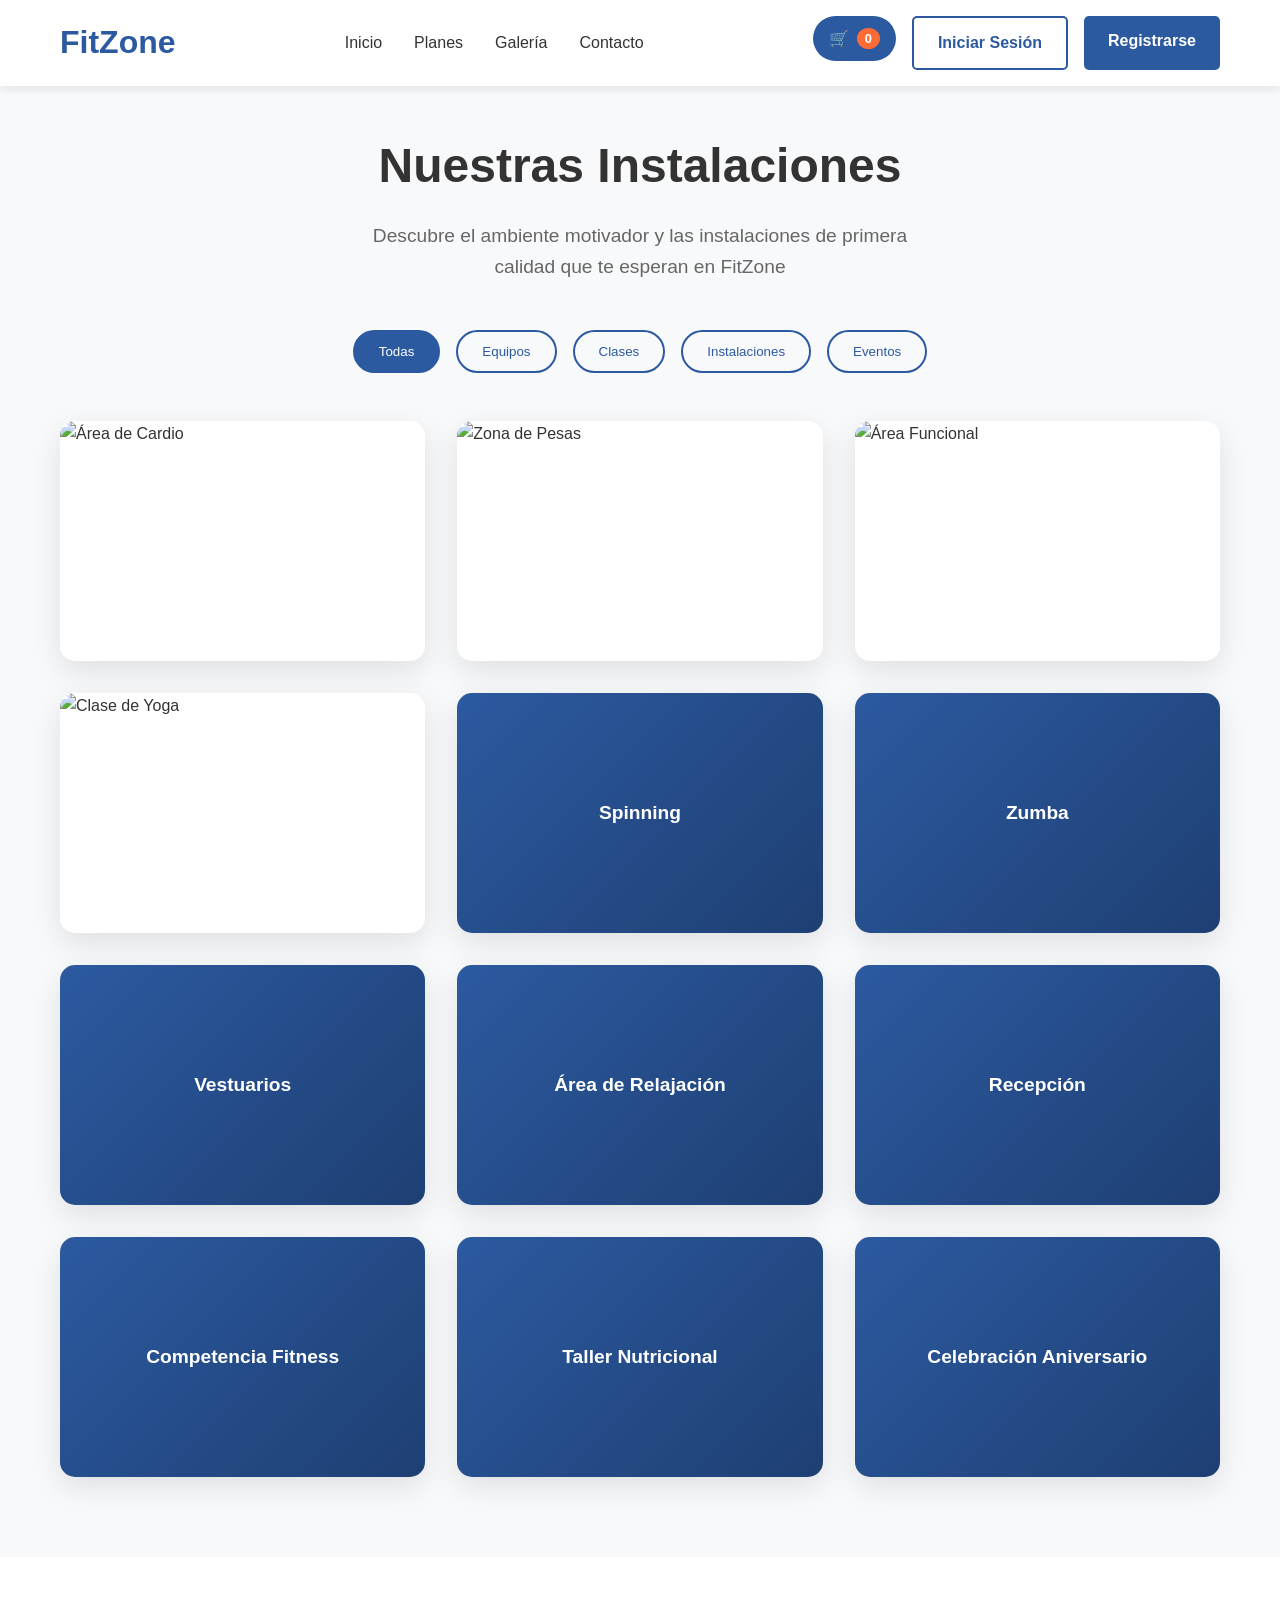
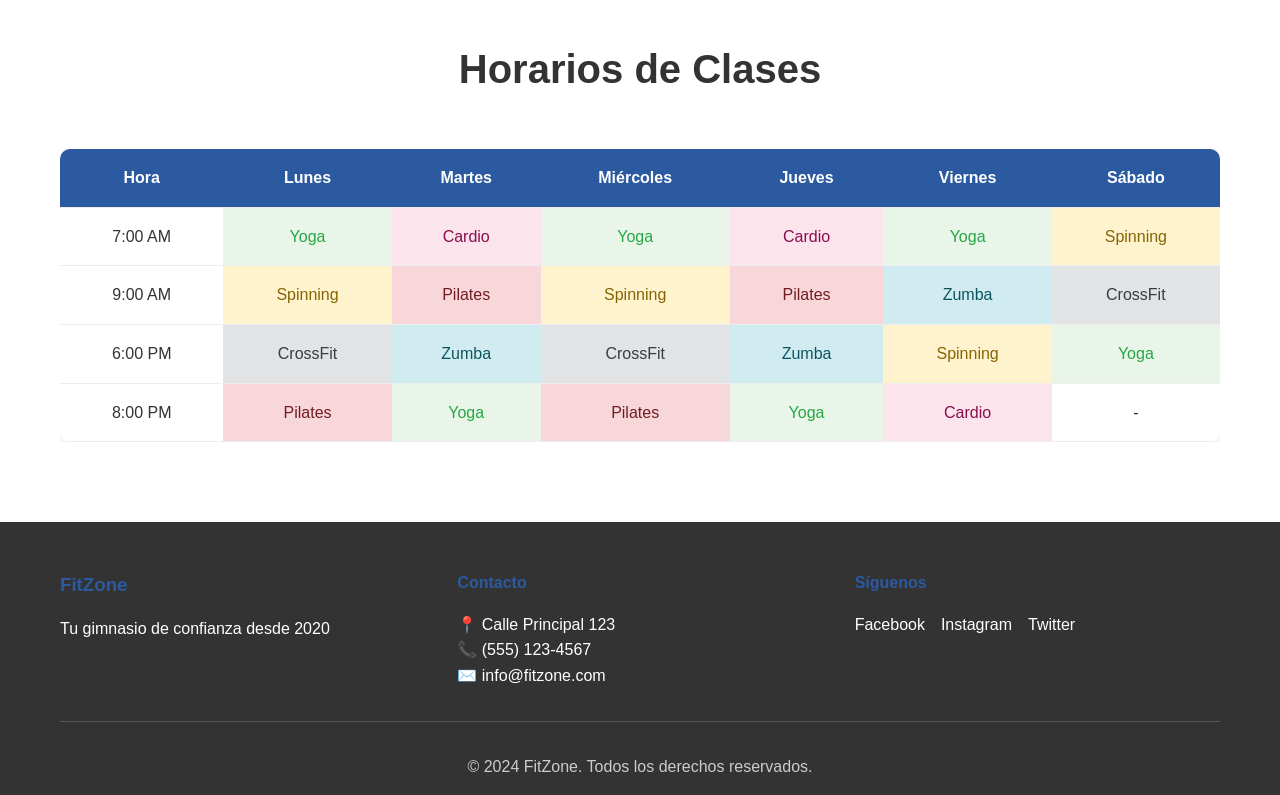
==== galeria.html @ 1cef654f "IA" ====
<!DOCTYPE html>
<html lang="es">
<head>
    <meta charset="UTF-8">
    <meta name="viewport" content="width=device-width, initial-scale=1.0">
    <title>Galería - FitZone</title>
    <link rel="stylesheet" href="styles.css">
</head>
<body>
    <!-- Encabezado -->
    <header class="header">
        <div class="container">
            <div class="logo">
                <h1><a href="index.html" style="color: #2c5aa0; text-decoration: none;">FitZone</a></h1>
            </div>
            <nav class="nav">
                <ul>
                    <li><a href="index.html#inicio">Inicio</a></li>
                    <li><a href="planes.html">Planes</a></li>
                    <li><a href="galeria.html">Galería</a></li>
                    <li><a href="index.html#contacto">Contacto</a></li>
                </ul>
            </nav>
            <div class="auth-buttons">
                <div class="cart-container">
                    <button id="cartBtn" class="cart-btn">
                        🛒 <span id="cartCount">0</span>
                    </button>
                </div>
                <a href="login.html" class="btn-secondary">Iniciar Sesión</a>
                <a href="register.html" class="btn-primary">Registrarse</a>
            </div>
        </div>
    </header>

    <!-- Sección de Galería -->
    <section class="gallery-section">
        <div class="container">
            <div class="gallery-header">
                <h1>Nuestras Instalaciones</h1>
                <p>Descubre el ambiente motivador y las instalaciones de primera calidad que te esperan en FitZone</p>
            </div>

            <!-- Filtros de Galería -->
            <div class="gallery-filters">
                <button class="filter-btn active" data-filter="all">Todas</button>
                <button class="filter-btn" data-filter="equipment">Equipos</button>
                <button class="filter-btn" data-filter="classes">Clases</button>
                <button class="filter-btn" data-filter="facilities">Instalaciones</button>
                <button class="filter-btn" data-filter="events">Eventos</button>
            </div>

            <!-- Grid de Galería -->
            <div class="gallery-grid">
                <!-- Equipos -->
                <div class="gallery-item" data-category="equipment">
                    <div class="gallery-image">
                        <img src="https://cdn.pixabay.com/photo/2017/08/07/14/02/man-2604149_1280.jpg" alt="Área de Cardio">
                        <div class="gallery-overlay">
                            <h3>Área de Cardio</h3>
                            <p>Equipos de última generación para tu entrenamiento cardiovascular</p>
                        </div>
                    </div>
                </div>

                <div class="gallery-item" data-category="equipment">
                    <div class="gallery-image">
                        <img src="https://cdn.pixabay.com/photo/2016/11/19/12/43/barbell-1839086_1280.jpg" alt="Zona de Pesas">
                        <div class="gallery-overlay">
                            <h3>Zona de Pesas</h3>
                            <p>Amplia selección de pesas libres y máquinas de fuerza</p>
                        </div>
                    </div>
                </div>

                <div class="gallery-item" data-category="equipment">
                    <div class="gallery-image">
                        <img src="https://cdn.pixabay.com/photo/2017/08/07/14/02/people-2604149_1280.jpg" alt="Área Funcional">
                        <div class="gallery-overlay">
                            <h3>Área Funcional</h3>
                            <p>Espacio dedicado para entrenamientos funcionales y CrossFit</p>
                        </div>
                    </div>
                </div>

                <!-- Clases -->
                <div class="gallery-item" data-category="classes">
                    <div class="gallery-image">
                        <img src="https://cdn.pixabay.com/photo/2016/11/19/12/43/yoga-1839820_1280.jpg" alt="Clase de Yoga">
                        <div class="gallery-overlay">
                            <h3>Clase de Yoga</h3>
                            <p>Encuentra tu equilibrio en nuestras clases de yoga</p>
                        </div>
                    </div>
                </div>

                <div class="gallery-item" data-category="classes">
                    <div class="gallery-image">
                        <div class="placeholder-image">
                            <span>Spinning</span>
                        </div>
                        <div class="gallery-overlay">
                            <h3>Spinning</h3>
                            <p>Clases de spinning con música motivadora</p>
                        </div>
                    </div>
                </div>

                <div class="gallery-item" data-category="classes">
                    <div class="gallery-image">
                        <div class="placeholder-image">
                            <span>Zumba</span>
                        </div>
                        <div class="gallery-overlay">
                            <h3>Zumba</h3>
                            <p>Baila y ejercítate con nuestras clases de Zumba</p>
                        </div>
                    </div>
                </div>

                <!-- Instalaciones -->
                <div class="gallery-item" data-category="facilities">
                    <div class="gallery-image">
                        <div class="placeholder-image">
                            <span>Vestuarios</span>
                        </div>
                        <div class="gallery-overlay">
                            <h3>Vestuarios</h3>
                            <p>Vestuarios amplios y modernos con duchas</p>
                        </div>
                    </div>
                </div>

                <div class="gallery-item" data-category="facilities">
                    <div class="gallery-image">
                        <div class="placeholder-image">
                            <span>Área de Relajación</span>
                        </div>
                        <div class="gallery-overlay">
                            <h3>Área de Relajación</h3>
                            <p>Espacio para relajarte después del entrenamiento</p>
                        </div>
                    </div>
                </div>

                <div class="gallery-item" data-category="facilities">
                    <div class="gallery-image">
                        <div class="placeholder-image">
                            <span>Recepción</span>
                        </div>
                        <div class="gallery-overlay">
                            <h3>Recepción</h3>
                            <p>Nuestro equipo te recibe con la mejor atención</p>
                        </div>
                    </div>
                </div>

                <!-- Eventos -->
                <div class="gallery-item" data-category="events">
                    <div class="gallery-image">
                        <div class="placeholder-image">
                            <span>Competencia Fitness</span>
                        </div>
                        <div class="gallery-overlay">
                            <h3>Competencia Fitness</h3>
                            <p>Eventos y competencias para toda la comunidad</p>
                        </div>
                    </div>
                </div>

                <div class="gallery-item" data-category="events">
                    <div class="gallery-image">
                        <div class="placeholder-image">
                            <span>Taller Nutricional</span>
                        </div>
                        <div class="gallery-overlay">
                            <h3>Taller Nutricional</h3>
                            <p>Talleres educativos sobre nutrición y bienestar</p>
                        </div>
                    </div>
                </div>

                <div class="gallery-item" data-category="events">
                    <div class="gallery-image">
                        <div class="placeholder-image">
                            <span>Celebración Aniversario</span>
                        </div>
                        <div class="gallery-overlay">
                            <h3>Celebración Aniversario</h3>
                            <p>Celebramos juntos nuestros logros y metas</p>
                        </div>
                    </div>
                </div>
            </div>
        </div>
    </section>

    <!-- Sección de Horarios -->
    <section class="schedule-section">
        <div class="container">
            <h2>Horarios de Clases</h2>
            <div class="schedule-table">
                <table>
                    <thead>
                        <tr>
                            <th>Hora</th>
                            <th>Lunes</th>
                            <th>Martes</th>
                            <th>Miércoles</th>
                            <th>Jueves</th>
                            <th>Viernes</th>
                            <th>Sábado</th>
                        </tr>
                    </thead>
                    <tbody>
                        <tr>
                            <td>7:00 AM</td>
                            <td class="class-yoga">Yoga</td>
                            <td class="class-cardio">Cardio</td>
                            <td class="class-yoga">Yoga</td>
                            <td class="class-cardio">Cardio</td>
                            <td class="class-yoga">Yoga</td>
                            <td class="class-spinning">Spinning</td>
                        </tr>
                        <tr>
                            <td>9:00 AM</td>
                            <td class="class-spinning">Spinning</td>
                            <td class="class-pilates">Pilates</td>
                            <td class="class-spinning">Spinning</td>
                            <td class="class-pilates">Pilates</td>
                            <td class="class-zumba">Zumba</td>
                            <td class="class-crossfit">CrossFit</td>
                        </tr>
                        <tr>
                            <td>6:00 PM</td>
                            <td class="class-crossfit">CrossFit</td>
                            <td class="class-zumba">Zumba</td>
                            <td class="class-crossfit">CrossFit</td>
                            <td class="class-zumba">Zumba</td>
                            <td class="class-spinning">Spinning</td>
                            <td class="class-yoga">Yoga</td>
                        </tr>
                        <tr>
                            <td>8:00 PM</td>
                            <td class="class-pilates">Pilates</td>
                            <td class="class-yoga">Yoga</td>
                            <td class="class-pilates">Pilates</td>
                            <td class="class-yoga">Yoga</td>
                            <td class="class-cardio">Cardio</td>
                            <td>-</td>
                        </tr>
                    </tbody>
                </table>
            </div>
        </div>
    </section>

    <!-- Pie de página -->
    <footer class="footer">
        <div class="container">
            <div class="footer-content">
                <div class="footer-section">
                    <h3>FitZone</h3>
                    <p>Tu gimnasio de confianza desde 2020</p>
                </div>
                <div class="footer-section">
                    <h4>Contacto</h4>
                    <p>📍 Calle Principal 123</p>
                    <p>📞 (555) 123-4567</p>
                    <p>✉️ info@fitzone.com</p>
                </div>
                <div class="footer-section">
                    <h4>Síguenos</h4>
                    <div class="social-links">
                        <a href="#">Facebook</a>
                        <a href="#">Instagram</a>
                        <a href="#">Twitter</a>
                    </div>
                </div>
            </div>
            <div class="footer-bottom">
                <p>&copy; 2024 FitZone. Todos los derechos reservados.</p>
            </div>
        </div>
    </footer>

    <!-- Modal del Carrito -->
    <div id="cartModal" class="cart-modal">
        <div class="cart-content">
            <div class="cart-header">
                <h3>Carrito de Compras</h3>
                <span class="cart-close">&times;</span>
            </div>
            <div class="cart-items" id="cartItems">
                <!-- Los items se agregan dinámicamente -->
            </div>
            <div class="cart-footer">
                <div class="cart-total">
                    <strong>Total: $<span id="cartTotal">0</span></strong>
                </div>
                <div class="cart-actions">
                    <button class="btn-secondary" id="clearCart">Limpiar Carrito</button>
                    <button class="btn-primary" id="checkout">Proceder al Pago</button>
                </div>
            </div>
        </div>
    </div>

    <script src="cart.js"></script>
    <script src="gallery.js"></script>
</body>
</html>
---- styles.css ----
/* Reset y configuración base */
* {
    margin: 0;
    padding: 0;
    box-sizing: border-box;
}

body {
    font-family: 'Arial', sans-serif;
    line-height: 1.6;
    color: #333;
}

.container {
    max-width: 1200px;
    margin: 0 auto;
    padding: 0 20px;
}

/* Encabezado */
.header {
    background: #fff;
    box-shadow: 0 2px 10px rgba(0,0,0,0.1);
    position: fixed;
    width: 100%;
    top: 0;
    z-index: 1000;
}

.header .container {
    display: flex;
    justify-content: space-between;
    align-items: center;
    padding: 1rem 20px;
}

.logo h1 {
    color: #2c5aa0;
    font-size: 2rem;
    font-weight: bold;
}

.nav ul {
    display: flex;
    list-style: none;
    gap: 2rem;
}

.nav a {
    text-decoration: none;
    color: #333;
    font-weight: 500;
    transition: color 0.3s;
}

.nav a:hover {
    color: #2c5aa0;
}

.auth-buttons {
    display: flex;
    gap: 1rem;
}

/* Botones */
.btn-primary, .btn-secondary, .btn-cta {
    padding: 0.75rem 1.5rem;
    text-decoration: none;
    border-radius: 5px;
    font-weight: 600;
    transition: all 0.3s;
    display: inline-block;
    text-align: center;
}

.btn-primary {
    background: #2c5aa0;
    color: white;
}

.btn-primary:hover {
    background: #1e3f73;
}

.btn-secondary {
    background: transparent;
    color: #2c5aa0;
    border: 2px solid #2c5aa0;
}

.btn-secondary:hover {
    background: #2c5aa0;
    color: white;
}

.btn-cta {
    background: #ff6b35;
    color: white;
    font-size: 1.1rem;
    padding: 1rem 2rem;
}

.btn-cta:hover {
    background: #e55a2b;
    transform: translateY(-2px);
}

/* Sección Hero */
.hero {
    position: relative;
    height: 100vh;
    display: flex;
    align-items: center;
    justify-content: center;
    text-align: center;
    color: white;
    overflow: hidden;
}

.hero-image {
    position: absolute;
    top: 0;
    left: 0;
    width: 100%;
    height: 100%;
    z-index: 1;
}

.hero-image img {
    width: 100%;
    height: 100%;
    object-fit: cover;
    object-position: center;
    filter: brightness(0.4);
}

.hero-image::after {
    content: '';
    position: absolute;
    top: 0;
    left: 0;
    width: 100%;
    height: 100%;
    background: linear-gradient(rgba(44, 90, 160, 0.6), rgba(44, 90, 160, 0.4));
    z-index: 2;
}

.hero-content {
    position: relative;
    z-index: 3;
    max-width: 800px;
    padding: 0 2rem;
}

.hero-content h2 {
    font-size: 3rem;
    margin-bottom: 1rem;
    font-weight: 700;
}

.hero-content p {
    font-size: 1.2rem;
    margin-bottom: 2rem;
    max-width: 600px;
}

/* Planes Destacados */
.featured-plans {
    padding: 5rem 0;
    background: #f8f9fa;
}

.featured-plans h2 {
    text-align: center;
    font-size: 2.5rem;
    margin-bottom: 3rem;
    color: #333;
}

.plans-grid {
    display: grid;
    grid-template-columns: repeat(auto-fit, minmax(320px, 1fr));
    gap: 2rem;
    max-width: 1200px;
    margin: 0 auto;
}

.plan-card {
    background: white;
    padding: 0;
    border-radius: 15px;
    box-shadow: 0 5px 15px rgba(0,0,0,0.1);
    text-align: center;
    transition: transform 0.3s;
    overflow: hidden;
    max-width: 350px;
    margin: 0 auto;
}

.plan-image {
    width: 100%;
    height: 220px;
    overflow: hidden;
    border-radius: 15px 15px 0 0;
}

.plan-image img {
    width: 100%;
    height: 100%;
    object-fit: cover;
    object-position: center;
    transition: transform 0.3s;
}

.plan-card:hover .plan-image img {
    transform: scale(1.05);
}

.plan-card h3,
.plan-card .price,
.plan-card ul,
.plan-card .btn-cart {
    padding-left: 2rem;
    padding-right: 2rem;
}

.plan-card h3 {
    padding-top: 1.5rem;
    font-size: 1.4rem;
    color: #333;
    margin-bottom: 1rem;
}

.plan-card .price {
    font-size: 2rem;
    font-weight: bold;
    color: #2c5aa0;
    margin-bottom: 1.5rem;
}

.plan-card ul {
    list-style: none;
    text-align: left;
    margin-bottom: 2rem;
}

.plan-card .btn-cart {
    margin: 0 2rem 2rem 2rem;
    padding: 0.75rem 1.5rem;
    width: calc(100% - 4rem);
}

.plan-card:hover {
    transform: translateY(-5px);
}

.plan-card.featured {
    border: 3px solid #2c5aa0;
    transform: scale(1.05);
}

.plan-card h3 {
    font-size: 1.5rem;
    margin-bottom: 1rem;
    color: #333;
}

.price {
    font-size: 2rem;
    font-weight: bold;
    color: #2c5aa0;
    margin-bottom: 1.5rem;
}

.plan-card ul {
    list-style: none;
    text-align: left;
}

.plan-card li {
    padding: 0.5rem 0;
    border-bottom: 1px solid #eee;
}

.plan-card li:before {
    content: "✓";
    color: #28a745;
    font-weight: bold;
    margin-right: 0.5rem;
}

/* Testimonios */
.testimonials {
    padding: 5rem 0;
    background: white;
}

.testimonials h2 {
    text-align: center;
    font-size: 2.5rem;
    margin-bottom: 3rem;
    color: #333;
}

.testimonials-grid {
    display: grid;
    grid-template-columns: repeat(auto-fit, minmax(400px, 1fr));
    gap: 2rem;
}

.testimonial {
    background: #f8f9fa;
    padding: 2.5rem;
    border-radius: 15px;
    border-left: 4px solid #2c5aa0;
    text-align: center;
    display: flex;
    flex-direction: column;
    align-items: center;
    max-width: 400px;
    margin: 0 auto;
    box-shadow: 0 5px 15px rgba(0,0,0,0.1);
    transition: transform 0.3s;
}

.testimonial:hover {
    transform: translateY(-5px);
    box-shadow: 0 10px 25px rgba(0,0,0,0.15);
}

.testimonial-image {
    width: 90px;
    height: 90px;
    border-radius: 50%;
    overflow: hidden;
    margin-bottom: 1.5rem;
    border: 4px solid #2c5aa0;
    box-shadow: 0 4px 15px rgba(44, 90, 160, 0.3);
}

.testimonial-image img {
    width: 100%;
    height: 100%;
    object-fit: cover;
    object-position: center;
}

.testimonial p {
    font-style: italic;
    margin-bottom: 1.5rem;
    font-size: 1.1rem;
    text-align: center;
    line-height: 1.6;
    color: #555;
}

.testimonial cite {
    font-weight: bold;
    color: #2c5aa0;
    text-align: center;
    font-size: 1rem;
}

/* Pie de página */
.footer {
    background: #333;
    color: white;
    padding: 3rem 0 1rem;
}

.footer-content {
    display: grid;
    grid-template-columns: repeat(auto-fit, minmax(250px, 1fr));
    gap: 2rem;
    margin-bottom: 2rem;
}

.footer-section h3, .footer-section h4 {
    margin-bottom: 1rem;
    color: #2c5aa0;
}

.social-links {
    display: flex;
    gap: 1rem;
}

.social-links a {
    color: white;
    text-decoration: none;
    transition: color 0.3s;
}

.social-links a:hover {
    color: #2c5aa0;
}

.footer-bottom {
    text-align: center;
    padding-top: 2rem;
    border-top: 1px solid #555;
    color: #ccc;
}

/* Responsive Design */
@media (max-width: 768px) {
    .header .container {
        flex-direction: column;
        gap: 1rem;
    }
    
    .nav ul {
        flex-direction: column;
        text-align: center;
        gap: 1rem;
    }
    
    .hero-content h2 {
        font-size: 2rem;
    }
    
    .hero-content p {
        font-size: 1rem;
    }
    
    .plans-grid {
        grid-template-columns: 1fr;
    }
    
    .plan-card.featured {
        transform: none;
    }
    
    .testimonials-grid {
        grid-template-columns: 1fr;
    }
}

/* Estilos para página de planes */
.plans-section {
    padding: 8rem 0 5rem;
    background: #f8f9fa;
}

.plans-header {
    text-align: center;
    margin-bottom: 4rem;
}

.plans-header h1 {
    font-size: 3rem;
    color: #333;
    margin-bottom: 1rem;
}

.plans-header p {
    font-size: 1.2rem;
    color: #666;
    max-width: 600px;
    margin: 0 auto;
}

.plans-comparison {
    display: grid;
    grid-template-columns: repeat(auto-fit, minmax(320px, 1fr));
    gap: 2rem;
    margin-bottom: 5rem;
}

.plan-column {
    background: white;
    border-radius: 15px;
    padding: 2rem;
    box-shadow: 0 10px 30px rgba(0,0,0,0.1);
    position: relative;
    transition: transform 0.3s;
}

.plan-column:hover {
    transform: translateY(-5px);
}

.plan-column.featured {
    border: 3px solid #2c5aa0;
    transform: scale(1.05);
}

.popular-badge {
    position: absolute;
    top: -15px;
    left: 50%;
    transform: translateX(-50%);
    background: #ff6b35;
    color: white;
    padding: 0.5rem 1.5rem;
    border-radius: 20px;
    font-size: 0.9rem;
    font-weight: bold;
}

.plan-header {
    text-align: center;
    margin-bottom: 2rem;
}

.plan-header h3 {
    font-size: 1.8rem;
    color: #333;
    margin-bottom: 1rem;
}

.plan-price {
    margin-bottom: 1rem;
}

.plan-price .currency {
    font-size: 1.5rem;
    color: #2c5aa0;
    vertical-align: top;
}

.plan-price .amount {
    font-size: 3rem;
    font-weight: bold;
    color: #2c5aa0;
}

.plan-price .period {
    font-size: 1.2rem;
    color: #666;
}

.plan-header p {
    color: #666;
    font-size: 1rem;
}

.plan-features ul {
    list-style: none;
    margin-bottom: 2rem;
}

.plan-features li {
    padding: 0.75rem 0;
    border-bottom: 1px solid #f0f0f0;
    position: relative;
    padding-left: 2rem;
}

.plan-features li.included:before {
    content: "✓";
    position: absolute;
    left: 0;
    color: #28a745;
    font-weight: bold;
    font-size: 1.2rem;
}

.plan-features li.not-included {
    color: #999;
    text-decoration: line-through;
}

.plan-features li.not-included:before {
    content: "✗";
    position: absolute;
    left: 0;
    color: #dc3545;
    font-weight: bold;
    font-size: 1.2rem;
}

.btn-plan {
    width: 100%;
    padding: 1rem;
    border: none;
    border-radius: 8px;
    font-size: 1.1rem;
    font-weight: bold;
    cursor: pointer;
    transition: all 0.3s;
    background: #2c5aa0;
    color: white;
}

.btn-plan:hover {
    background: #1e3f73;
    transform: translateY(-2px);
}

.btn-featured {
    background: #ff6b35;
}

.btn-featured:hover {
    background: #e55a2b;
}

/* Opciones de duración */
.duration-options {
    text-align: center;
    margin-bottom: 4rem;
}

.duration-options h2 {
    font-size: 2.5rem;
    color: #333;
    margin-bottom: 2rem;
}

.duration-grid {
    display: grid;
    grid-template-columns: repeat(auto-fit, minmax(250px, 1fr));
    gap: 2rem;
    max-width: 800px;
    margin: 0 auto;
}

.duration-card {
    background: white;
    padding: 2rem;
    border-radius: 10px;
    box-shadow: 0 5px 15px rgba(0,0,0,0.1);
    transition: transform 0.3s;
}

.duration-card:hover {
    transform: translateY(-3px);
}

.duration-card.popular {
    border: 2px solid #2c5aa0;
}

.duration-card h4 {
    font-size: 1.5rem;
    color: #333;
    margin-bottom: 0.5rem;
}

.duration-card p {
    color: #666;
    margin-bottom: 1rem;
}

.discount {
    background: #28a745;
    color: white;
    padding: 0.5rem 1rem;
    border-radius: 20px;
    font-size: 0.9rem;
    font-weight: bold;
    display: inline-block;
}

/* FAQ Section */
.faq-section {
    padding: 5rem 0;
    background: white;
}

.faq-section h2 {
    text-align: center;
    font-size: 2.5rem;
    color: #333;
    margin-bottom: 3rem;
}

.faq-grid {
    display: grid;
    grid-template-columns: repeat(auto-fit, minmax(400px, 1fr));
    gap: 2rem;
}

.faq-item {
    background: #f8f9fa;
    padding: 2rem;
    border-radius: 10px;
    border-left: 4px solid #2c5aa0;
}

.faq-item h4 {
    color: #333;
    margin-bottom: 1rem;
    font-size: 1.2rem;
}

.faq-item p {
    color: #666;
    line-height: 1.6;
}

/* Responsive para planes */
@media (max-width: 768px) {
    .plans-header h1 {
        font-size: 2rem;
    }
    
    .plan-column.featured {
        transform: none;
    }
    
    .duration-grid {
        grid-template-columns: 1fr;
    }
    
    .faq-grid {
        grid-template-columns: 1fr;
    }
}
/* Estilos para página de galería */
.gallery-section {
    padding: 8rem 0 5rem;
    background: #f8f9fa;
}

.gallery-header {
    text-align: center;
    margin-bottom: 3rem;
}

.gallery-header h1 {
    font-size: 3rem;
    color: #333;
    margin-bottom: 1rem;
}

.gallery-header p {
    font-size: 1.2rem;
    color: #666;
    max-width: 600px;
    margin: 0 auto;
}

.gallery-filters {
    display: flex;
    justify-content: center;
    gap: 1rem;
    margin-bottom: 3rem;
    flex-wrap: wrap;
}

.filter-btn {
    padding: 0.75rem 1.5rem;
    border: 2px solid #2c5aa0;
    background: transparent;
    color: #2c5aa0;
    border-radius: 25px;
    cursor: pointer;
    transition: all 0.3s;
    font-weight: 500;
}

.filter-btn:hover,
.filter-btn.active {
    background: #2c5aa0;
    color: white;
}

.gallery-grid {
    display: grid;
    grid-template-columns: repeat(auto-fit, minmax(320px, 1fr));
    gap: 2rem;
    max-width: 1200px;
    margin: 0 auto;
}

.gallery-item {
    border-radius: 15px;
    overflow: hidden;
    box-shadow: 0 10px 30px rgba(0,0,0,0.1);
    transition: transform 0.3s;
    background: white;
}

.gallery-item:hover {
    transform: translateY(-8px);
    box-shadow: 0 20px 40px rgba(0,0,0,0.15);
}

.gallery-image {
    position: relative;
    height: 240px;
    overflow: hidden;
}

.gallery-image img {
    width: 100%;
    height: 100%;
    object-fit: cover;
    object-position: center;
    transition: transform 0.3s;
}

.gallery-item:hover .gallery-image img {
    transform: scale(1.08);
}

.placeholder-image {
    width: 100%;
    height: 100%;
    background: linear-gradient(135deg, #2c5aa0, #1e3f73);
    display: flex;
    align-items: center;
    justify-content: center;
    color: white;
    font-size: 1.2rem;
    font-weight: bold;
}

.gallery-overlay {
    position: absolute;
    bottom: 0;
    left: 0;
    right: 0;
    background: linear-gradient(transparent, rgba(0,0,0,0.8));
    color: white;
    padding: 2rem;
    transform: translateY(100%);
    transition: transform 0.3s;
}

.gallery-item:hover .gallery-overlay {
    transform: translateY(0);
}

.gallery-overlay h3 {
    font-size: 1.5rem;
    margin-bottom: 0.5rem;
}

.gallery-overlay p {
    font-size: 1rem;
    opacity: 0.9;
}

/* Sección de horarios */
.schedule-section {
    padding: 5rem 0;
    background: white;
}

.schedule-section h2 {
    text-align: center;
    font-size: 2.5rem;
    color: #333;
    margin-bottom: 3rem;
}

.schedule-table {
    overflow-x: auto;
}

.schedule-table table {
    width: 100%;
    border-collapse: collapse;
    background: white;
    border-radius: 10px;
    overflow: hidden;
    box-shadow: 0 10px 30px rgba(0,0,0,0.1);
}

.schedule-table th,
.schedule-table td {
    padding: 1rem;
    text-align: center;
    border-bottom: 1px solid #eee;
}

.schedule-table th {
    background: #2c5aa0;
    color: white;
    font-weight: bold;
}

.schedule-table td {
    font-weight: 500;
}

.class-yoga { background: #e8f5e8; color: #28a745; }
.class-spinning { background: #fff3cd; color: #856404; }
.class-pilates { background: #f8d7da; color: #721c24; }
.class-zumba { background: #d1ecf1; color: #0c5460; }
.class-crossfit { background: #e2e3e5; color: #383d41; }
.class-cardio { background: #fce4ec; color: #880e4f; }

/* Responsive para galería */
@media (max-width: 768px) {
    .gallery-header h1 {
        font-size: 2rem;
    }
    
    .gallery-grid {
        grid-template-columns: 1fr;
    }
    
    .gallery-filters {
        justify-content: center;
    }
    
    .filter-btn {
        padding: 0.5rem 1rem;
        font-size: 0.9rem;
    }
    
    .schedule-table {
        font-size: 0.9rem;
    }
    
    .schedule-table th,
    .schedule-table td {
        padding: 0.5rem;
    }
}
/* Estilos para el carrito de compras */
.cart-container {
    position: relative;
}

.cart-btn {
    background: #2c5aa0;
    color: white;
    border: none;
    padding: 0.75rem 1rem;
    border-radius: 25px;
    cursor: pointer;
    font-size: 1rem;
    font-weight: bold;
    transition: all 0.3s;
    display: flex;
    align-items: center;
    gap: 0.5rem;
}

.cart-btn:hover {
    background: #1e3f73;
    transform: translateY(-2px);
}

#cartCount {
    background: #ff6b35;
    color: white;
    border-radius: 50%;
    padding: 0.2rem 0.5rem;
    font-size: 0.8rem;
    min-width: 20px;
    text-align: center;
}

.btn-cart {
    background: #ff6b35;
    color: white;
    border: none;
    padding: 0.75rem 1.5rem;
    border-radius: 8px;
    cursor: pointer;
    font-weight: bold;
    transition: all 0.3s;
    width: 100%;
    margin-top: 1rem;
}

.btn-cart:hover {
    background: #e55a2b;
    transform: translateY(-2px);
}

/* Modal del carrito */
.cart-modal {
    display: none;
    position: fixed;
    top: 0;
    left: 0;
    width: 100%;
    height: 100%;
    background: rgba(0,0,0,0.5);
    z-index: 10000;
    align-items: center;
    justify-content: center;
    padding: 2rem;
}

.cart-content {
    background: white;
    border-radius: 15px;
    width: 100%;
    max-width: 600px;
    max-height: 80vh;
    overflow: hidden;
    display: flex;
    flex-direction: column;
}

.cart-header {
    display: flex;
    justify-content: space-between;
    align-items: center;
    padding: 1.5rem;
    border-bottom: 1px solid #eee;
    background: #f8f9fa;
}

.cart-header h3 {
    margin: 0;
    color: #333;
}

.cart-close {
    font-size: 2rem;
    cursor: pointer;
    color: #666;
    transition: color 0.3s;
}

.cart-close:hover {
    color: #333;
}

.cart-items {
    flex: 1;
    overflow-y: auto;
    padding: 1rem;
    max-height: 400px;
}

.empty-cart {
    text-align: center;
    padding: 3rem 1rem;
    color: #666;
}

.empty-cart p:first-child {
    font-size: 1.2rem;
    font-weight: bold;
    margin-bottom: 0.5rem;
}

.cart-item {
    display: grid;
    grid-template-columns: 1fr auto auto;
    gap: 1rem;
    align-items: center;
    padding: 1rem;
    border-bottom: 1px solid #eee;
    transition: background 0.3s;
}

.cart-item:hover {
    background: #f8f9fa;
}

.item-info h4 {
    margin: 0 0 0.5rem 0;
    color: #333;
}

.item-price {
    margin: 0;
    color: #666;
    font-size: 0.9rem;
}

.item-controls {
    display: flex;
    align-items: center;
    gap: 0.5rem;
}

.quantity-btn {
    background: #2c5aa0;
    color: white;
    border: none;
    width: 30px;
    height: 30px;
    border-radius: 50%;
    cursor: pointer;
    font-weight: bold;
    transition: background 0.3s;
}

.quantity-btn:hover {
    background: #1e3f73;
}

.quantity {
    font-weight: bold;
    min-width: 30px;
    text-align: center;
}

.remove-btn {
    background: #dc3545;
    color: white;
    border: none;
    width: 30px;
    height: 30px;
    border-radius: 50%;
    cursor: pointer;
    transition: background 0.3s;
}

.remove-btn:hover {
    background: #c82333;
}

.item-total {
    font-weight: bold;
    color: #2c5aa0;
    font-size: 1.1rem;
}

.cart-footer {
    padding: 1.5rem;
    border-top: 1px solid #eee;
    background: #f8f9fa;
}

.cart-total {
    text-align: center;
    margin-bottom: 1rem;
    font-size: 1.2rem;
    color: #333;
}

.cart-actions {
    display: flex;
    gap: 1rem;
    justify-content: center;
}

.cart-actions button {
    flex: 1;
    padding: 0.75rem;
    border: none;
    border-radius: 8px;
    cursor: pointer;
    font-weight: bold;
    transition: all 0.3s;
}

/* Sección de contacto */
.contact-section {
    padding: 5rem 0;
    background: white;
}

.contact-section h2 {
    text-align: center;
    font-size: 2.5rem;
    color: #333;
    margin-bottom: 3rem;
}

.contact-content {
    display: grid;
    grid-template-columns: 1fr 1fr;
    gap: 4rem;
    align-items: start;
}

.contact-info {
    display: flex;
    flex-direction: column;
    gap: 2rem;
}

.contact-item {
    display: flex;
    align-items: flex-start;
    gap: 1rem;
}

.contact-icon {
    font-size: 1.5rem;
    width: 50px;
    height: 50px;
    background: #2c5aa0;
    color: white;
    border-radius: 50%;
    display: flex;
    align-items: center;
    justify-content: center;
    flex-shrink: 0;
}

.contact-item h4 {
    color: #333;
    margin-bottom: 0.5rem;
    font-size: 1.2rem;
}

.contact-item p {
    color: #666;
    margin: 0;
    line-height: 1.6;
}

.contact-form {
    background: #f8f9fa;
    padding: 2rem;
    border-radius: 15px;
}

.contact-form h3 {
    color: #333;
    margin-bottom: 1.5rem;
    text-align: center;
}

.contact-form .form-row {
    display: grid;
    grid-template-columns: 1fr 1fr;
    gap: 1rem;
    margin-bottom: 1rem;
}

.contact-form input,
.contact-form textarea {
    width: 100%;
    padding: 0.75rem;
    border: 2px solid #e1e5e9;
    border-radius: 8px;
    font-size: 1rem;
    transition: border-color 0.3s;
    margin-bottom: 1rem;
}

.contact-form input:focus,
.contact-form textarea:focus {
    outline: none;
    border-color: #2c5aa0;
}

.contact-form textarea {
    resize: vertical;
    min-height: 120px;
}

/* Responsive para carrito y contacto */
@media (max-width: 768px) {
    .auth-buttons {
        flex-direction: column;
        gap: 0.5rem;
        align-items: stretch;
    }
    
    .cart-btn {
        justify-content: center;
    }
    
    .cart-modal {
        padding: 1rem;
    }
    
    .cart-item {
        grid-template-columns: 1fr;
        gap: 0.5rem;
        text-align: center;
    }
    
    .item-controls {
        justify-content: center;
    }
    
    .cart-actions {
        flex-direction: column;
    }
    
    .contact-content {
        grid-template-columns: 1fr;
        gap: 2rem;
    }
    
    .contact-form .form-row {
        grid-template-columns: 1fr;
    }
}
/* Estilos adicionales para navegación mejorada */
.header {
    transition: all 0.3s ease;
}

.header.scrolled {
    background: rgba(255, 255, 255, 0.95);
    backdrop-filter: blur(10px);
    box-shadow: 0 2px 20px rgba(0,0,0,0.15);
}

.nav a.active {
    color: #2c5aa0;
    position: relative;
}

.nav a.active::after {
    content: '';
    position: absolute;
    bottom: -5px;
    left: 0;
    width: 100%;
    height: 2px;
    background: #2c5aa0;
    border-radius: 2px;
}

.hamburger {
    display: none !important;
}

/* Menú móvil */
@media (max-width: 768px) {
    .hamburger {
        display: block !important;
    }
    
    .nav {
        position: absolute;
        top: 100%;
        left: 0;
        right: 0;
        background: white;
        box-shadow: 0 5px 15px rgba(0,0,0,0.1);
        transform: translateY(-100%);
        opacity: 0;
        visibility: hidden;
        transition: all 0.3s ease;
    }
    
    .nav.mobile-open {
        transform: translateY(0);
        opacity: 1;
        visibility: visible;
    }
    
    .nav ul {
        flex-direction: column;
        padding: 1rem 0;
    }
    
    .nav li {
        text-align: center;
        border-bottom: 1px solid #eee;
    }
    
    .nav a {
        display: block;
        padding: 1rem;
        color: #333;
    }
    
    .nav a:hover {
        background: #f8f9fa;
    }
    
    .header .container {
        position: relative;
    }
}

/* Animaciones adicionales */
@keyframes fadeInUp {
    from {
        opacity: 0;
        transform: translateY(30px);
    }
    to {
        opacity: 1;
        transform: translateY(0);
    }
}

.plan-card,
.testimonial,
.contact-item {
    animation: fadeInUp 0.6s ease-out;
}

/* Efectos hover mejorados */
.plan-card:hover {
    transform: translateY(-10px);
    box-shadow: 0 20px 40px rgba(0,0,0,0.15);
}

.btn-cart:hover {
    transform: translateY(-3px);
    box-shadow: 0 10px 20px rgba(255, 107, 53, 0.3);
}

.cart-btn:hover {
    transform: translateY(-3px);
    box-shadow: 0 10px 20px rgba(44, 90, 160, 0.3);
}

/* Mejoras visuales para el carrito */
.cart-item {
    border-radius: 8px;
    margin-bottom: 0.5rem;
}

.cart-item:last-child {
    border-bottom: none;
    margin-bottom: 0;
}

/* Indicador de carga */
.loading {
    display: inline-block;
    width: 20px;
    height: 20px;
    border: 3px solid #f3f3f3;
    border-top: 3px solid #2c5aa0;
    border-radius: 50%;
    animation: spin 1s linear infinite;
}

@keyframes spin {
    0% { transform: rotate(0deg); }
    100% { transform: rotate(360deg); }
}

/* Estilos para mensajes de estado */
.message-container {
    position: fixed;
    top: 20px;
    right: 20px;
    z-index: 10001;
    pointer-events: none;
}

/* Mejoras para formularios */
.contact-form input:focus,
.contact-form textarea:focus {
    border-color: #2c5aa0;
    box-shadow: 0 0 0 3px rgba(44, 90, 160, 0.1);
}

/* Scroll suave para toda la página */
html {
    scroll-behavior: smooth;
}

/* Efectos de parallax ligero */
.hero {
    background-attachment: fixed;
}

@media (max-width: 768px) {
    .hero {
        background-attachment: scroll;
    }
}
/* Estilos para imágenes grandes de planes */
.plan-image-large {
    width: 100%;
    height: 220px;
    overflow: hidden;
    border-radius: 15px 15px 0 0;
}

.plan-image-large img {
    width: 100%;
    height: 100%;
    object-fit: cover;
    object-position: center;
    transition: transform 0.3s;
}

.plan-column:hover .plan-image-large img {
    transform: scale(1.05);
}

.plan-column {
    overflow: hidden;
    border-radius: 15px;
    max-width: 380px;
    margin: 0 auto;
    background: white;
    box-shadow: 0 10px 30px rgba(0,0,0,0.1);
    transition: transform 0.3s;
}

.plan-column:hover {
    transform: translateY(-8px);
    box-shadow: 0 20px 40px rgba(0,0,0,0.15);
}

.plans-comparison {
    display: grid;
    grid-template-columns: repeat(auto-fit, minmax(320px, 1fr));
    gap: 2rem;
    max-width: 1200px;
    margin: 0 auto;
}

.plan-header {
    padding: 2rem 1.5rem 1rem;
    text-align: center;
}

.plan-features {
    padding: 0 1.5rem;
}

.btn-plan {
    margin: 1.5rem;
    width: calc(100% - 3rem);
}
/* Responsive mejorado para imágenes */
@media (max-width: 768px) {
    .hero-content h2 {
        font-size: 2.2rem;
    }
    
    .hero-content p {
        font-size: 1rem;
    }
    
    .plan-card {
        max-width: 100%;
    }
    
    .plan-image {
        height: 180px;
    }
    
    .gallery-image {
        height: 200px;
    }
    
    .testimonial {
        max-width: 100%;
        padding: 2rem;
    }
    
    .testimonial-image {
        width: 70px;
        height: 70px;
    }
    
    .plan-column {
        max-width: 100%;
    }
    
    .plan-image-large {
        height: 180px;
    }
}

@media (max-width: 480px) {
    .hero-content h2 {
        font-size: 1.8rem;
    }
    
    .plan-image {
        height: 160px;
    }
    
    .gallery-image {
        height: 180px;
    }
    
    .plan-image-large {
        height: 160px;
    }
}
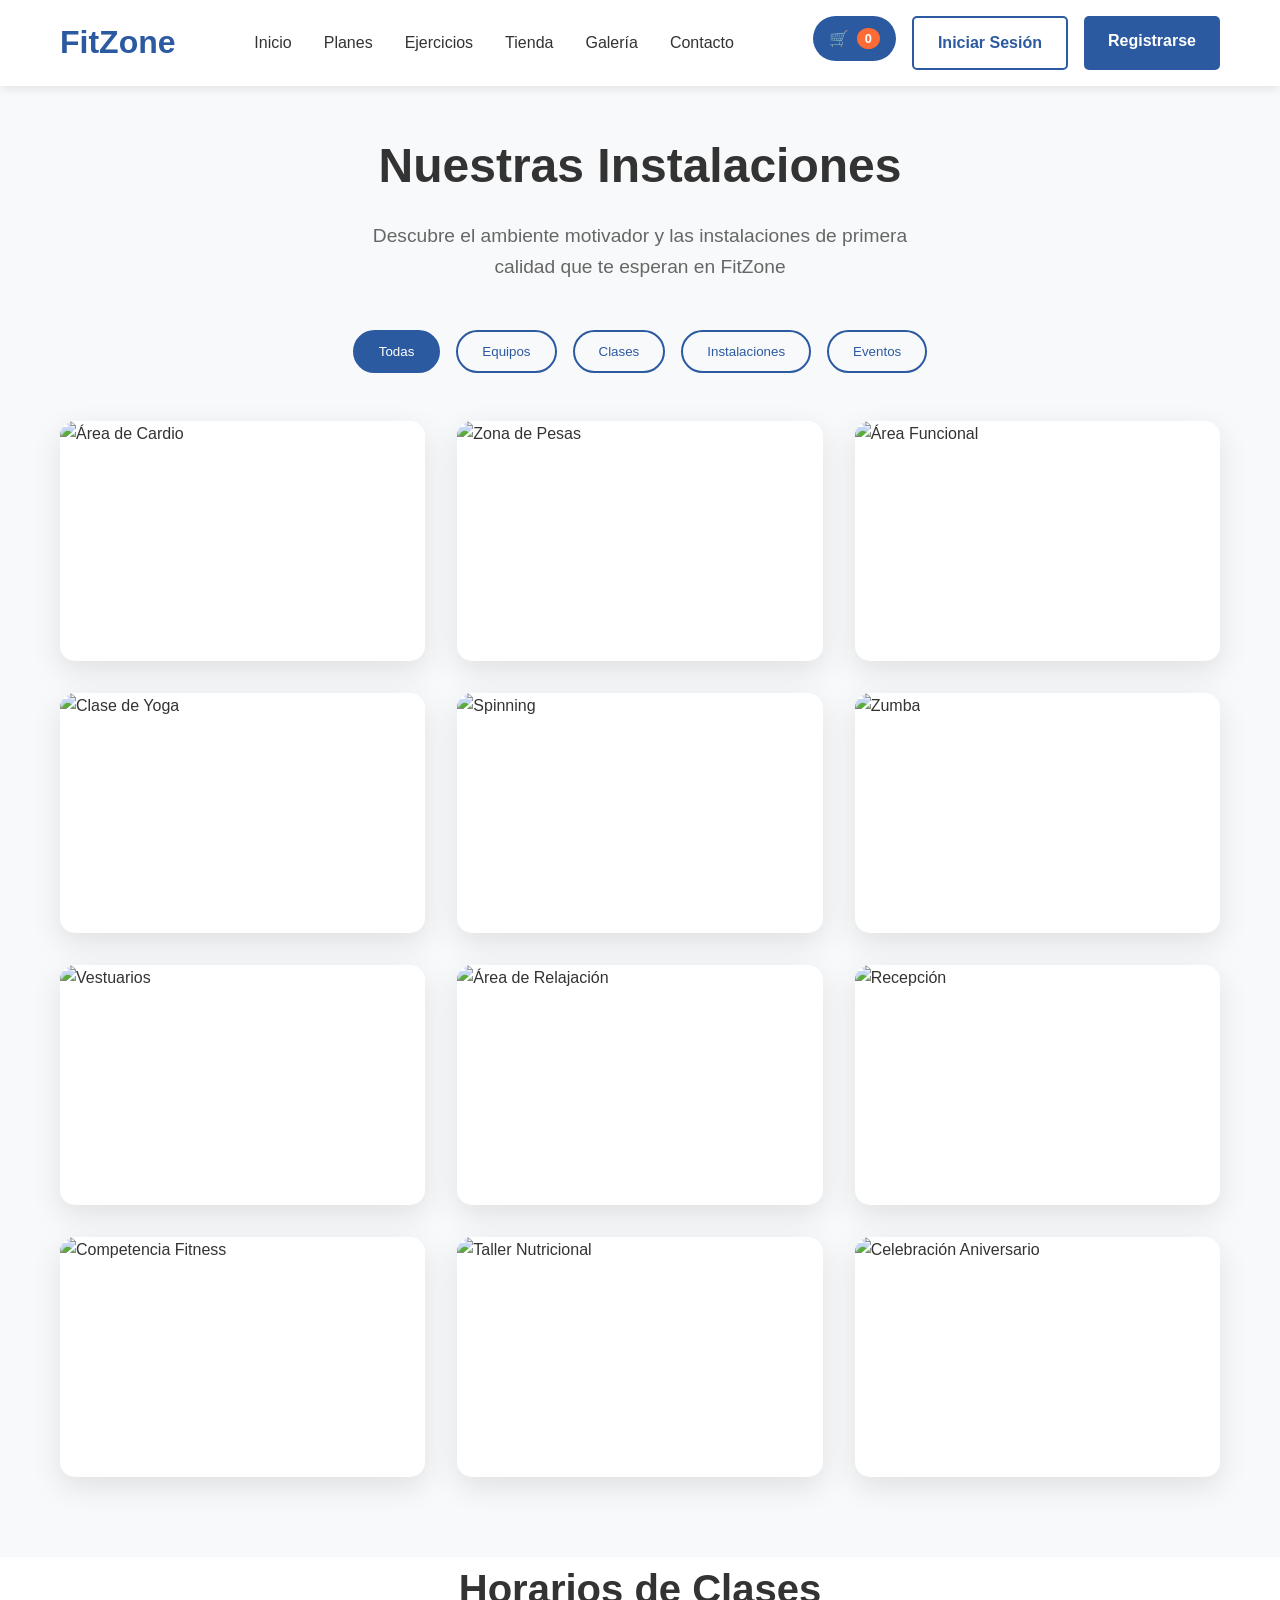
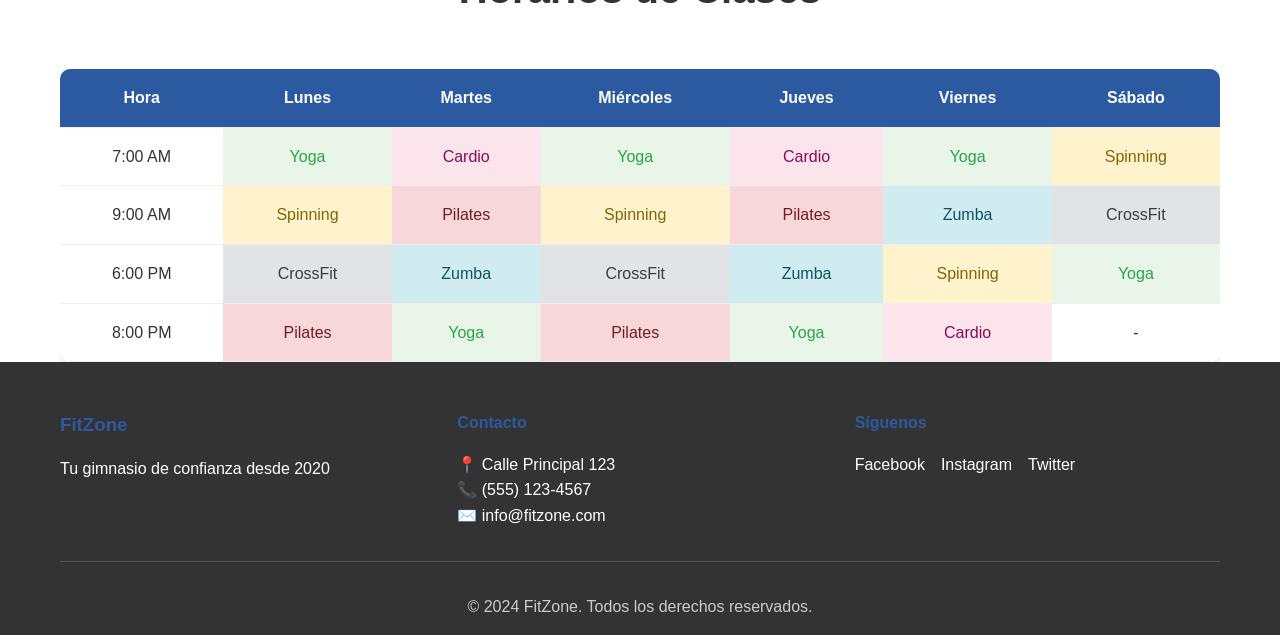
==== commit 7dfca8f1: "Nuevas imagenes, carrito, ventas" ====
--- a/galeria.html
+++ b/galeria.html
@@ -17,6 +17,8 @@
                 <ul>
                     <li><a href="index.html#inicio">Inicio</a></li>
                     <li><a href="planes.html">Planes</a></li>
+                    <li><a href="ejercicios.html">Ejercicios</a></li>
+                    <li><a href="tienda.html">Tienda</a></li>
                     <li><a href="galeria.html">Galería</a></li>
                     <li><a href="index.html#contacto">Contacto</a></li>
                 </ul>
@@ -96,9 +98,7 @@
 
                 <div class="gallery-item" data-category="classes">
                     <div class="gallery-image">
-                        <div class="placeholder-image">
-                            <span>Spinning</span>
-                        </div>
+                        <img src="https://cdn.pixabay.com/photo/2016/11/18/17/20/group-fitness-1837013_1280.jpg" alt="Spinning">
                         <div class="gallery-overlay">
                             <h3>Spinning</h3>
                             <p>Clases de spinning con música motivadora</p>
@@ -108,9 +108,7 @@
 
                 <div class="gallery-item" data-category="classes">
                     <div class="gallery-image">
-                        <div class="placeholder-image">
-                            <span>Zumba</span>
-                        </div>
+                        <img src="https://cdn.pixabay.com/photo/2016/11/19/12/43/fitness-1839805_1280.jpg" alt="Zumba">
                         <div class="gallery-overlay">
                             <h3>Zumba</h3>
                             <p>Baila y ejercítate con nuestras clases de Zumba</p>
@@ -121,9 +119,7 @@
                 <!-- Instalaciones -->
                 <div class="gallery-item" data-category="facilities">
                     <div class="gallery-image">
-                        <div class="placeholder-image">
-                            <span>Vestuarios</span>
-                        </div>
+                        <img src="https://cdn.pixabay.com/photo/2016/11/19/12/43/locker-room-1839298_1280.jpg" alt="Vestuarios">
                         <div class="gallery-overlay">
                             <h3>Vestuarios</h3>
                             <p>Vestuarios amplios y modernos con duchas</p>
@@ -133,9 +129,7 @@
 
                 <div class="gallery-item" data-category="facilities">
                     <div class="gallery-image">
-                        <div class="placeholder-image">
-                            <span>Área de Relajación</span>
-                        </div>
+                        <img src="https://cdn.pixabay.com/photo/2017/03/28/12/11/chairs-2181947_1280.jpg" alt="Área de Relajación">
                         <div class="gallery-overlay">
                             <h3>Área de Relajación</h3>
                             <p>Espacio para relajarte después del entrenamiento</p>
@@ -145,9 +139,7 @@
 
                 <div class="gallery-item" data-category="facilities">
                     <div class="gallery-image">
-                        <div class="placeholder-image">
-                            <span>Recepción</span>
-                        </div>
+                        <img src="https://cdn.pixabay.com/photo/2016/11/18/14/05/brick-wall-1834784_1280.jpg" alt="Recepción">
                         <div class="gallery-overlay">
                             <h3>Recepción</h3>
                             <p>Nuestro equipo te recibe con la mejor atención</p>
@@ -158,9 +150,7 @@
                 <!-- Eventos -->
                 <div class="gallery-item" data-category="events">
                     <div class="gallery-image">
-                        <div class="placeholder-image">
-                            <span>Competencia Fitness</span>
-                        </div>
+                        <img src="https://cdn.pixabay.com/photo/2017/08/07/14/02/man-2604149_1280.jpg" alt="Competencia Fitness">
                         <div class="gallery-overlay">
                             <h3>Competencia Fitness</h3>
                             <p>Eventos y competencias para toda la comunidad</p>
@@ -170,9 +160,7 @@
 
                 <div class="gallery-item" data-category="events">
                     <div class="gallery-image">
-                        <div class="placeholder-image">
-                            <span>Taller Nutricional</span>
-                        </div>
+                        <img src="https://cdn.pixabay.com/photo/2017/05/11/19/44/fresh-2305192_1280.jpg" alt="Taller Nutricional">
                         <div class="gallery-overlay">
                             <h3>Taller Nutricional</h3>
                             <p>Talleres educativos sobre nutrición y bienestar</p>
@@ -182,9 +170,7 @@
 
                 <div class="gallery-item" data-category="events">
                     <div class="gallery-image">
-                        <div class="placeholder-image">
-                            <span>Celebración Aniversario</span>
-                        </div>
+                        <img src="https://cdn.pixabay.com/photo/2016/11/29/03/53/athletes-1867185_1280.jpg" alt="Celebración Aniversario">
                         <div class="gallery-overlay">
                             <h3>Celebración Aniversario</h3>
                             <p>Celebramos juntos nuestros logros y metas</p>
@@ -308,5 +294,6 @@
 
     <script src="cart.js"></script>
     <script src="gallery.js"></script>
+    <script src="auth.js"></script>
 </body>
 </html>
--- a/styles.css
+++ b/styles.css
@@ -796,18 +796,6 @@
     transform: scale(1.08);
 }
 
-.placeholder-image {
-    width: 100%;
-    height: 100%;
-    background: linear-gradient(135deg, #2c5aa0, #1e3f73);
-    display: flex;
-    align-items: center;
-    justify-content: center;
-    color: white;
-    font-size: 1.2rem;
-    font-weight: bold;
-}
-
 .gallery-overlay {
     position: absolute;
     bottom: 0;
@@ -825,12 +813,16 @@
 }
 
 .gallery-overlay h3 {
-    font-size: 1.5rem;
+    font-size: 1.3rem;
     margin-bottom: 0.5rem;
+    color: white;
 }
 
 .gallery-overlay p {
-    font-size: 1rem;
+    font-size: 0.9rem;
+    opacity: 0.9;
+    line-height: 1.4;
+}
     opacity: 0.9;
 }
 
@@ -1561,4 +1553,475 @@
     .plan-image-large {
         height: 160px;
     }
-}+}
+
+/* Estilos para la Tienda */
+.shop-section {
+    padding: 8rem 0 5rem;
+    background: #f8f9fa;
+}
+
+.shop-header {
+    text-align: center;
+    margin-bottom: 3rem;
+}
+
+.shop-header h1 {
+    font-size: 3rem;
+    color: #333;
+    margin-bottom: 1rem;
+}
+
+.shop-header p {
+    font-size: 1.2rem;
+    color: #666;
+    max-width: 600px;
+    margin: 0 auto;
+}
+
+.shop-filters {
+    display: flex;
+    justify-content: center;
+    gap: 1rem;
+    margin-bottom: 3rem;
+    flex-wrap: wrap;
+}
+
+.products-grid {
+    display: grid;
+    grid-template-columns: repeat(auto-fill, minmax(280px, 1fr));
+    gap: 2rem;
+    max-width: 1400px;
+    margin: 0 auto;
+}
+
+.product-card {
+    background: white;
+    border-radius: 15px;
+    overflow: hidden;
+    box-shadow: 0 5px 15px rgba(0,0,0,0.1);
+    transition: transform 0.3s, box-shadow 0.3s;
+    display: flex;
+    flex-direction: column;
+}
+
+.product-card:hover {
+    transform: translateY(-8px);
+    box-shadow: 0 15px 30px rgba(0,0,0,0.15);
+}
+
+.product-image {
+    position: relative;
+    width: 100%;
+    height: 220px;
+    overflow: hidden;
+}
+
+.product-image img {
+    width: 100%;
+    height: 100%;
+    object-fit: cover;
+    object-position: center;
+    transition: transform 0.3s;
+}
+
+.product-card:hover .product-image img {
+    transform: scale(1.05);
+}
+
+.product-badge {
+    position: absolute;
+    top: 10px;
+    right: 10px;
+    background: #ff6b35;
+    color: white;
+    padding: 0.4rem 0.8rem;
+    border-radius: 20px;
+    font-size: 0.8rem;
+    font-weight: bold;
+    z-index: 2;
+}
+
+.product-badge.new {
+    background: #28a745;
+}
+
+.product-info {
+    padding: 1.5rem;
+    display: flex;
+    flex-direction: column;
+    flex: 1;
+}
+
+.product-info h3 {
+    font-size: 1.2rem;
+    color: #333;
+    margin-bottom: 0.5rem;
+    min-height: 2.4rem;
+}
+
+.product-description {
+    color: #666;
+    font-size: 0.9rem;
+    margin-bottom: 1rem;
+    line-height: 1.4;
+    flex: 1;
+}
+
+.product-price {
+    font-size: 1.8rem;
+    font-weight: bold;
+    color: #2c5aa0;
+    margin-bottom: 1rem;
+}
+
+.product-info .btn-cart {
+    width: 100%;
+    margin: 0;
+    padding: 0.75rem;
+    font-size: 0.95rem;
+}
+
+/* Responsive para tienda */
+@media (max-width: 768px) {
+    .shop-header h1 {
+        font-size: 2rem;
+    }
+    
+    .products-grid {
+        grid-template-columns: repeat(auto-fill, minmax(250px, 1fr));
+        gap: 1.5rem;
+    }
+    
+    .product-image {
+        height: 180px;
+    }
+}
+
+@media (max-width: 480px) {
+    .products-grid {
+        grid-template-columns: 1fr;
+    }
+    
+    .product-card {
+        max-width: 100%;
+    }
+}
+
+/* Estilos para menú de usuario */
+.user-menu {
+    position: relative;
+    margin-right: 1rem;
+}
+
+.user-btn {
+    display: flex;
+    align-items: center;
+    gap: 0.5rem;
+    background: #2c5aa0;
+    color: white;
+    border: none;
+    padding: 0.75rem 1.25rem;
+    border-radius: 25px;
+    cursor: pointer;
+    font-weight: 600;
+    transition: all 0.3s;
+}
+
+.user-btn:hover {
+    background: #1e3f73;
+    transform: translateY(-2px);
+}
+
+.user-icon {
+    font-size: 1.2rem;
+}
+
+.user-name {
+    font-size: 0.95rem;
+}
+
+.user-dropdown {
+    position: absolute;
+    top: 100%;
+    right: 0;
+    margin-top: 0.5rem;
+    background: white;
+    border-radius: 10px;
+    box-shadow: 0 10px 30px rgba(0,0,0,0.15);
+    min-width: 200px;
+    opacity: 0;
+    visibility: hidden;
+    transform: translateY(-10px);
+    transition: all 0.3s;
+    z-index: 1000;
+}
+
+.user-dropdown.show {
+    opacity: 1;
+    visibility: visible;
+    transform: translateY(0);
+}
+
+.dropdown-item {
+    display: block;
+    padding: 0.75rem 1.25rem;
+    color: #333;
+    text-decoration: none;
+    transition: background 0.3s;
+    font-size: 0.95rem;
+}
+
+.dropdown-item:first-child {
+    border-radius: 10px 10px 0 0;
+}
+
+.dropdown-item:last-child {
+    border-radius: 0 0 10px 10px;
+}
+
+.dropdown-item:hover {
+    background: #f8f9fa;
+    color: #2c5aa0;
+}
+
+.user-dropdown hr {
+    margin: 0.5rem 0;
+    border: none;
+    border-top: 1px solid #eee;
+}
+
+#logoutBtn {
+    color: #dc3545;
+}
+
+#logoutBtn:hover {
+    background: #fff5f5;
+}
+
+/* Responsive para menú de usuario */
+@media (max-width: 768px) {
+    .user-btn {
+        padding: 0.6rem 1rem;
+        font-size: 0.9rem;
+    }
+    
+    .user-name {
+        display: none;
+    }
+    
+    .user-icon {
+        font-size: 1.5rem;
+    }
+    
+    .user-dropdown {
+        right: -10px;
+    }
+}
+
+
+/* ===================================
+   SECCIÓN DE EJERCICIOS
+   =================================== */
+
+.exercises-section {
+    padding: 80px 0;
+    background: linear-gradient(135deg, #f5f7fa 0%, #c3cfe2 100%);
+}
+
+.exercises-header {
+    text-align: center;
+    margin-bottom: 50px;
+}
+
+.exercises-header h1 {
+    font-size: 2.5rem;
+    color: #2c5aa0;
+    margin-bottom: 15px;
+}
+
+.exercises-header p {
+    font-size: 1.1rem;
+    color: #666;
+}
+
+.exercise-filters {
+    display: flex;
+    justify-content: center;
+    gap: 15px;
+    margin-bottom: 50px;
+    flex-wrap: wrap;
+}
+
+.exercises-grid {
+    display: grid;
+    grid-template-columns: repeat(auto-fill, minmax(300px, 1fr));
+    gap: 30px;
+    margin-top: 40px;
+}
+
+.exercise-card {
+    background: white;
+    border-radius: 12px;
+    overflow: hidden;
+    box-shadow: 0 4px 15px rgba(0, 0, 0, 0.1);
+    transition: all 0.3s ease;
+    opacity: 1;
+    transform: scale(1);
+}
+
+.exercise-card:hover {
+    transform: translateY(-10px);
+    box-shadow: 0 8px 25px rgba(0, 0, 0, 0.15);
+}
+
+.exercise-image {
+    position: relative;
+    height: 240px;
+    overflow: hidden;
+}
+
+.exercise-image img {
+    width: 100%;
+    height: 100%;
+    object-fit: cover;
+    object-position: center;
+    transition: transform 0.3s ease;
+}
+
+.exercise-card:hover .exercise-image img {
+    transform: scale(1.1);
+}
+
+.level-badge {
+    position: absolute;
+    top: 15px;
+    right: 15px;
+    padding: 8px 16px;
+    border-radius: 20px;
+    font-size: 0.85rem;
+    font-weight: 600;
+    text-transform: uppercase;
+    letter-spacing: 0.5px;
+}
+
+.level-badge.beginner {
+    background: #4caf50;
+    color: white;
+}
+
+.level-badge.intermediate {
+    background: #ff9800;
+    color: white;
+}
+
+.level-badge.advanced {
+    background: #f44336;
+    color: white;
+}
+
+.exercise-info {
+    padding: 25px;
+}
+
+.exercise-info h3 {
+    font-size: 1.4rem;
+    color: #2c5aa0;
+    margin-bottom: 12px;
+}
+
+.exercise-description {
+    color: #666;
+    line-height: 1.6;
+    margin-bottom: 20px;
+    font-size: 0.95rem;
+}
+
+.exercise-details {
+    display: flex;
+    gap: 15px;
+    flex-wrap: wrap;
+}
+
+.detail-item {
+    display: inline-flex;
+    align-items: center;
+    padding: 8px 14px;
+    background: #f5f7fa;
+    border-radius: 20px;
+    font-size: 0.85rem;
+    color: #555;
+    font-weight: 500;
+}
+
+/* ===================================
+   SECCIÓN DE CONSEJOS
+   =================================== */
+
+.tips-section {
+    padding: 80px 0;
+    background: white;
+}
+
+.tips-section h2 {
+    text-align: center;
+    font-size: 2.2rem;
+    color: #2c5aa0;
+    margin-bottom: 50px;
+}
+
+.tips-grid {
+    display: grid;
+    grid-template-columns: repeat(auto-fit, minmax(250px, 1fr));
+    gap: 30px;
+}
+
+.tip-card {
+    text-align: center;
+    padding: 40px 30px;
+    background: linear-gradient(135deg, #667eea 0%, #764ba2 100%);
+    border-radius: 12px;
+    color: white;
+    transition: transform 0.3s ease;
+}
+
+.tip-card:hover {
+    transform: translateY(-5px);
+}
+
+.tip-icon {
+    font-size: 3rem;
+    margin-bottom: 20px;
+}
+
+.tip-card h4 {
+    font-size: 1.3rem;
+    margin-bottom: 15px;
+}
+
+.tip-card p {
+    font-size: 0.95rem;
+    line-height: 1.6;
+    opacity: 0.95;
+}
+
+/* Responsive para ejercicios */
+@media (max-width: 768px) {
+    .exercises-header h1 {
+        font-size: 2rem;
+    }
+
+    .exercises-grid {
+        grid-template-columns: 1fr;
+        gap: 20px;
+    }
+
+    .exercise-filters {
+        gap: 10px;
+    }
+
+    .tips-grid {
+        grid-template-columns: 1fr;
+        gap: 20px;
+    }
+}
